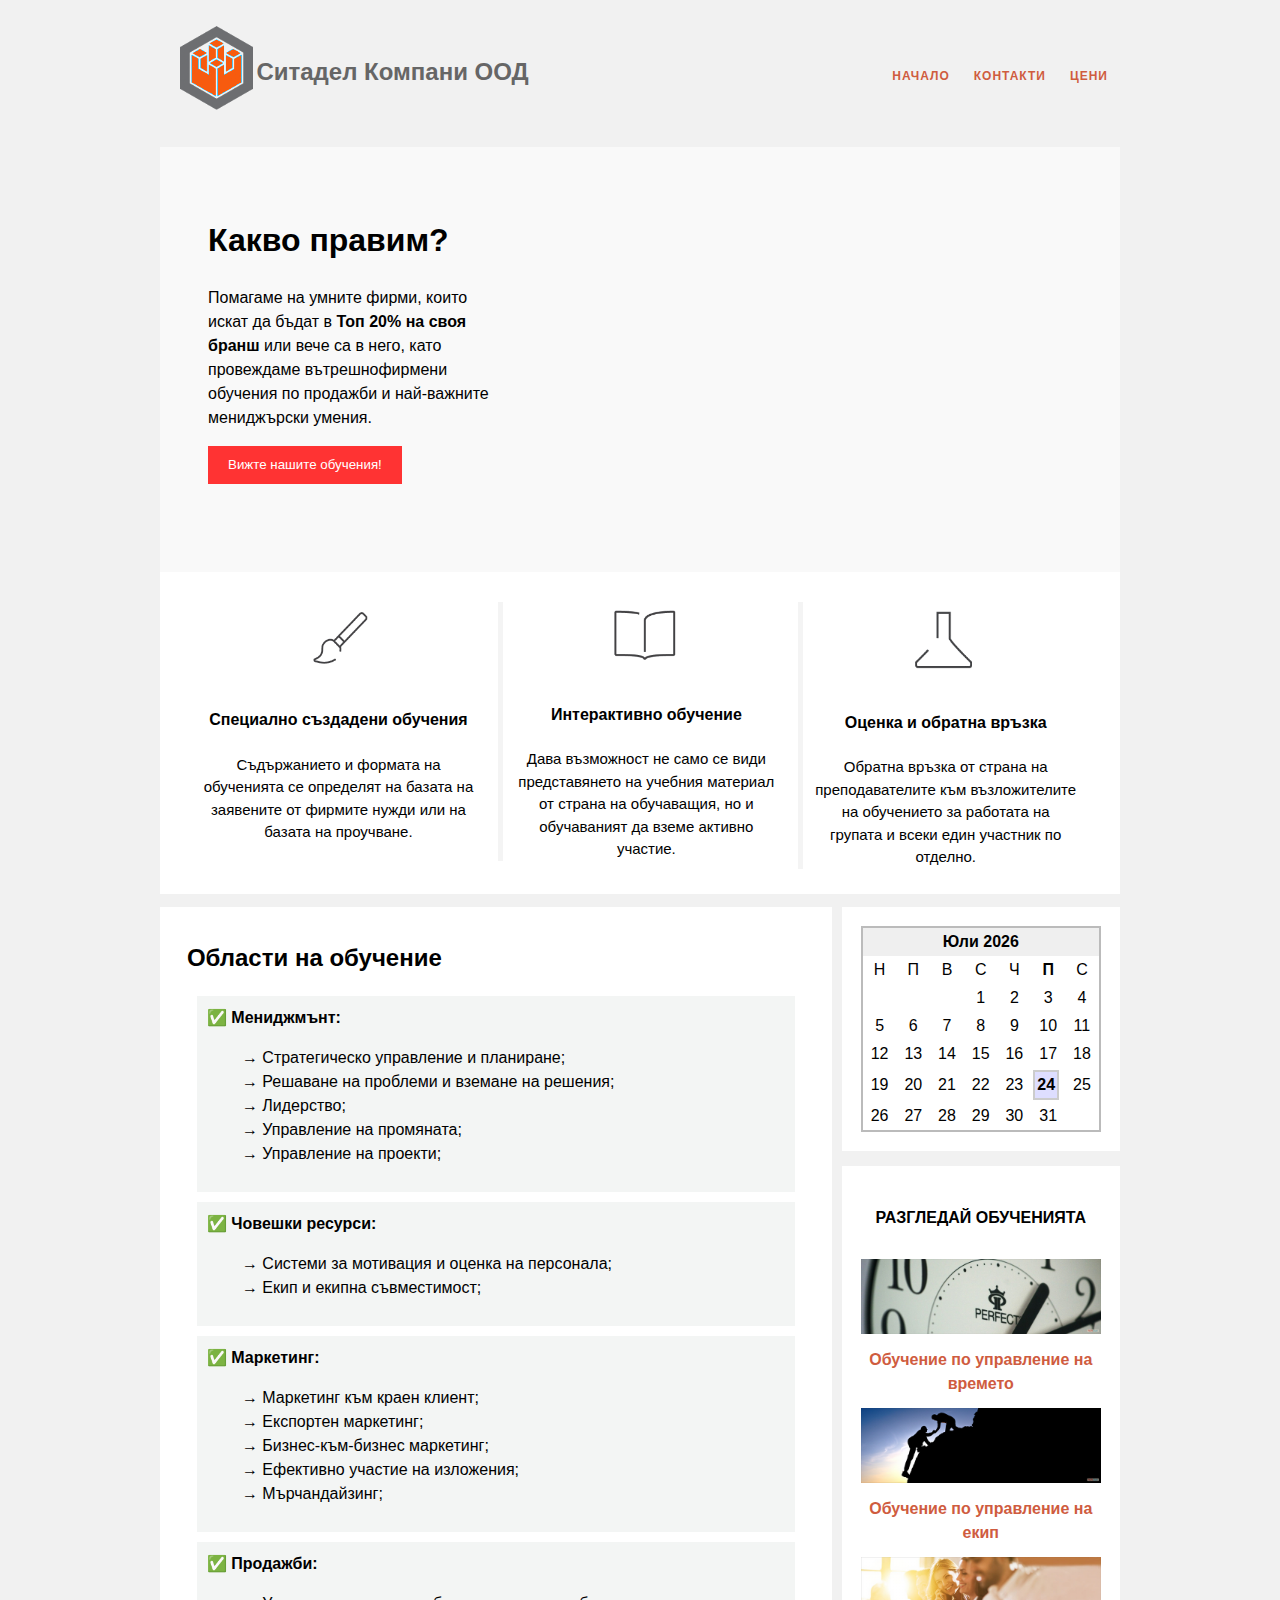
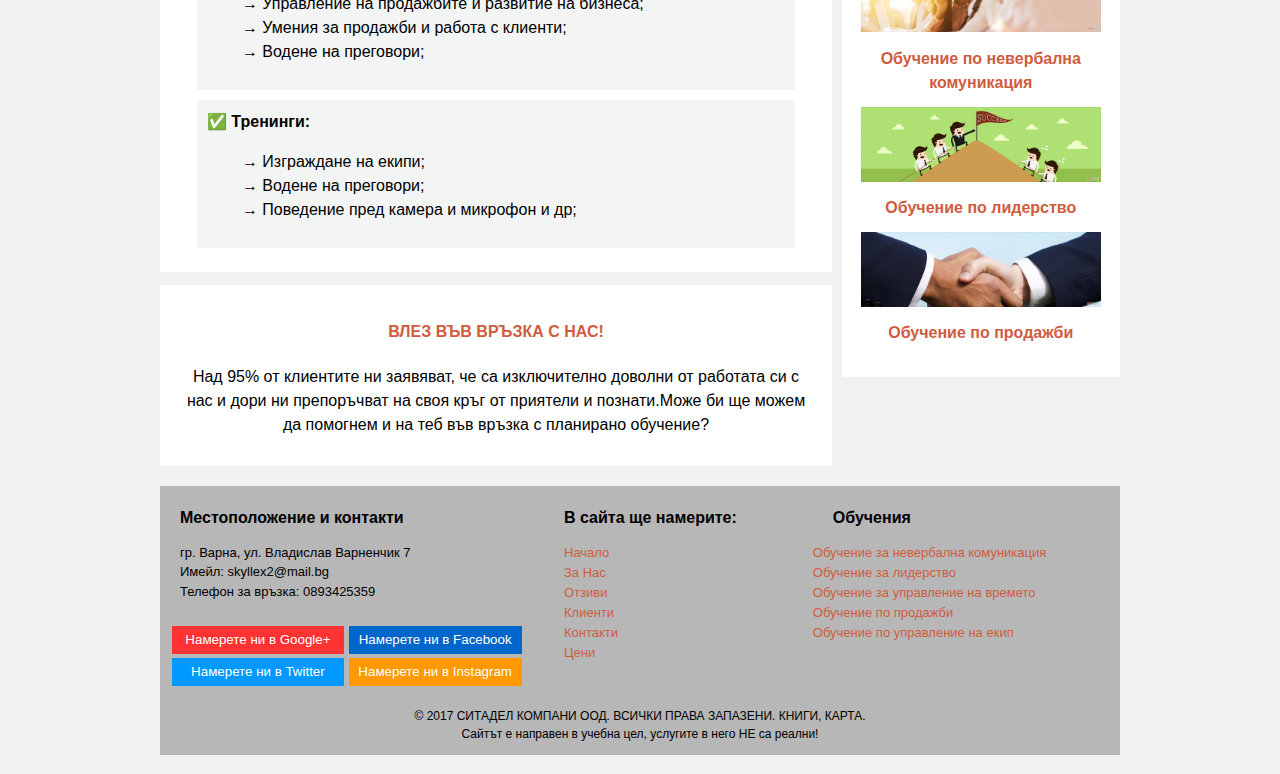
==== index.html @ d4a2cf59 "Initial commit" ====
<!DOCTYPE html>
 <html>
 <head>
  <meta charset="utf-8">
  <meta name="description" content="Вътрешнофирмени обучения">
  <meta name="keywords" content="обучения, фирма, семинари, растеж, изграждане, екип, мотивация">
  <meta name="author" content="Камен Кънчев">
  <meta name="viewport" content="width=device-width, initial-scale=1.0">
 <link rel="stylesheet" href="css/social.css"><!-- End Of Social Medias-->
<title>Ситадел ООД</title>
<!--Beginning of the page layout css-->
<link rel="stylesheet" href="style.css" type="text/css">
<link rel="stylesheet" media="only screen and (min-width: 150px) and (max-width:800px)" href="style-800.css" type="text/css">
<link rel="stylesheet" media="only screen and (min-width: 601px) and (max-width:1200px)" href="style-1200.css" type="text/css">
<!--End of the page layout css-->
</head>

<body>
<div id="maintitle">
<div id="logo"><a href="index.html"><img src="images/logoo.png" alt="Logo"></a>
</div><!--end of logo-->
<div id="titlename"><a href="index.html"><h2>Ситадел Компани ООД</h2></a></div>
<!--end of main title-->

<ul class="main-navigation">
  <li><a href="prices.html">Цени</a></li>
  <li><a href="contact.html">Контакти</a></li>
  <li><a href="index.html">Начало</a>
    <ul>
      <li><a href="for_us.html">За нас</a></li>
      <li><a href="trainings.html">Обучения</a>
        <ul>
          <li><a href="training-nonverb.html">Обучение за невербална комуникация</a></li>
          <li><a href="training-leader.html">Обучение за лидерство</a></li>
          <li><a href="training-time.html">Обучение за управление на времето</a></li>
          <li><a href="training-sales.html">Обучение по продажби</a></li>
          <li><a href="training-team.html">Обучение по управление на екип</a></li>
        </ul>
      </li>
      <li><a href="reviews.html">Препоръки</a>
        <ul>
          <li><a href="clients.html">Нашите Клиенти</a></li>
          <li><a href="reviews.html">Отзиви</a></li>
        </ul>
      </li>
    </ul>
  </li>
</ul>

<section id="showcase">
<body>
	<div class="left_frame">
		<h1>Какво правим?</h1>
        <p>Помагаме на умните фирми, които искат да бъдат в <b>Топ 20% на своя бранш</b> или вече са в него, като провеждаме вътрешнофирмени обучения по продажби и най-важните мениджърски умения.</p>
		<button type="submit" class="button_1"><a href="trainings.html">Вижте нашите обучения!</a></button>
    </div>
	<div class="frame">
		<iframe width="520" height="320" src="https://www.youtube.com/embed/FnrdFtur9ug" frameborder="0" allowfullscreen></iframe></div>
	</div> <!-- end of container -->
</section> <!-- end of showcase -->

<div class="box_space">
	<section id="boxes">
    <div class="box">
    <img src="images/1.png" alt="box_view">
    <h4>Cпециално създадени oбучения</h4>
    <p>Съдържанието и формата на обученията се определят на базата на заявените от фирмите нужди или на базата на проучване.</p>
    </div>
    
    <div class="box">
    <div class="verticalLine" alt="box_view2">
    <img src="images/3.png">
    <h4>Интерактивно обучение</h4>
    <p>Дава възможност не само се види представянето на учебния материал от страна на обучаващия, но и обучаваният да вземе активно участие.</p>
    </div> </div>
    
    <div class="box">
    <div class="verticalLine" alt="box_view3">
    <img src="images/2.png">
    <h4>Оценка и обратна връзка</h4>
    <p>Обратна връзка от страна на преподавателите към възложителите на обучението за работата на групата и всеки един участник по отделно.</p>
    </div> </div>
    </section>
</div>


<div class="Content">
	<article class="topContent">
    <header><h2>Области на обучение</h2></header>
    <content>
        <div class="fixes">
        	<b>✅ Мениджмънт:</b>
            <div class="in">
        		<p> → Стратегическо управление и планиране;<br> → Решаване на проблеми и вземане на решения; <br> → Лидерство; 
        		<br> → Управление на промяната; <br> → Управление на проекти;<br>
        		</p> 
            </div>
        </div>
        
        <div class="fixes">
        	<b>✅ Човешки ресурси:</b>
            <div class="in">
        		<p> → Системи за мотивация и оценка на персонала;<br> → Екип и екипна съвместимост; <br>
        		</p> 
            </div>
        </div>
        
        <div class="fixes">
        	<b>✅ Маркетинг:</b>
            <div class="in">
        		<p> → Маркетинг към краен клиент;<br> → Експортен маркетинг; <br> → Бизнес-към-бизнес маркетинг; 
        		<br> → Ефективно участие на изложения; <br> → Мърчандайзинг;<br>
        		</p> 
            </div>
        </div>
        
        <div class="fixes">
        	<b>✅ Продажби:</b>
            <div class="in">
        		<p> → Управление на продажбите и развитие на бизнеса;<br> → Умения за продажби и работа с клиенти; 
                <br> → Водене на преговори;<br>
        		</p> 
            </div>
        </div>
        <div class="fixes">
        	<b>✅ Тренинги:</b>
            <div class="in">
        		<p> → Изграждане на екипи;<br> → Водене на преговори; 
                <br> → Поведение пред камера и микрофон и др;<br>
        		</p> 
            </div>
        </div>
    </content>
	</article>
    
    <article class="bottomContent">
		<h4><center><a href="contact.html">ВЛЕЗ ВЪВ ВРЪЗКА С НАС!</a></center></h4>
    <p><center>Над 95% от клиентите ни заявяват, че са изключително доволни от работата си с нас и дори ни препоръчват на своя кръг от приятели и познати.Може би ще можем да помогнем и на теб във връзка с планирано обучение?</center></p>
	</article>
</div>
</div>

<aside class="TopSideBar">
<article>
   <center><script src="js/myscripts.js"></script></center>
   </article>
</aside>

<aside class="MiddleSideBar">
	<article>
    <h4><center>РАЗГЛЕДАЙ ОБУЧЕНИЯТА</center></h4>
    <div id="SideImages">
    <center><img src="Sidebar/resized/1_320x100.png" alt="training"></center>
    <center><a href="training-time.html">Обучение по управление на времето</a></center>
    <center><img src="Sidebar/resized/2_320x100.png" alt="training2"></center>
    <center><a href="training-team.html">Обучение по управление на екип</a></center>
    <center><img src="Sidebar/resized/3_320x100.png" alt="training3"></center>
    <center><a href="training-nonverb.html">Обучение по невербална комуникация</a></center>
    <center><img src="Sidebar/resized/4_320x100.png" alt="training4"></center>
    <center><a href="training-leader.html">Обучение по лидерство</a></center>
    <center><img src="Sidebar/resized/5_320x100.png" alt="training5"></center>
    <center><a href="training-sales.html">Обучение по продажби</a></center>
    </div>
    </article>
</aside>

<footer class="MainFooter">
	<div class="social_footer">
    		<div class="boldy">
            <b>Местоположение и контакти</b></div>
            <p>гр. Варна, ул. Владислав Варненчик 7
            <br>Имейл: skyllex2@mail.bg
            <br>Телефон за връзка: 0893425359</p>
            <button type="submit" class="button_2">
            <a href="https://plus.google.com/+1stonlinesolutionsBg">Намерете ни в Google+</a></button> 
            <button type="submit" class="button_3">
            <a href="https://www.facebook.com/FirstOnlineSolutionsBulgaria/?fref=ts">Намерете ни в Facebook</a></button>
            <button type="submit" class="button_4">
            <a href="https://twitter.com/first_online">Намерете ни в Twitter</a></button>
            <button type="submit" class="button_5">
            <a href="http://www.1stonlinesolutions.bg">Намерете ни в Instagram</a></button>
    </div>
    
    <div class="social_footer2">
    		<div class="boldy">
            <b>В сайта ще намерите:</b></div>
            <p><a href="index.html">Начало</a><br>
            <a href="for_us.html">За Нас</a>
            <br><a href="reviews.html">Отзиви</a>
            <br><a href="clients.html">Клиенти</a><br>
            <a href="contact.html">Контакти</a><br>
            <a href="prices.html">Цени</a>
            </p>
    </div>
    
    <div class="social_footer3">
    		<div class="boldy">
            <b>Обучения</b></div>
            <p><a href="training-nonverb.html">Обучение за невербална комуникация</a><br>
            <a href="training-leader.html">Обучение за лидерство</a>
            <br><a href="training-time.html">Обучение за управление на времето</a>
            <br><a href="training-sales.html">Обучение по продажби</a><br>
            <a href="training-team.html">Обучение по управление на екип</a><br>
            </p>
          </div>
    
    <div class="final_footer">
	<p><center>&copy 2017 СИТАДЕЛ КОМПАНИ ООД. ВСИЧКИ ПРАВА ЗАПАЗЕНИ. КНИГИ, КАРТА. <br>
    Сайтът е направен в учебна цел, услугите в него НЕ са реални!</center></p>
    </div>
</footer>
</header>
</body>
</html>
---- css/social.css ----
html {
	font-size: 20px;
}
body {
	background-color: #ccc;
	text-align: center;
	height: auto;
}

/* Wrapper */
.icon-button {
	float:right;
	background-color: white;
	border-radius: 3.6rem;
	cursor: pointer;
	display: inline-block;
	font-size: 2.0rem;
	height: 3.6rem;
	line-height: 3.6rem;
	margin: 25px 5px 0 5px;
	position: relative;
	text-align: center;
	-webkit-user-select: none;
	   -moz-user-select: none;
	    -ms-user-select: none;
	        user-select: none;
	width: 3.6rem;
}

/* Circle */
.icon-button span {
	border-radius: 0;
	display: block;
	height: 0;
	left: 50%;
	margin: 0;
	position: absolute;
	top: 50%;
	-webkit-transition: all 0.3s;
	   -moz-transition: all 0.3s;
	     -o-transition: all 0.3s;
	        transition: all 0.3s;
	width: 0;
}
.icon-button:hover span {
	width: 3.6rem;
	height: 3.6rem;
	border-radius: 3.6rem;
	margin: -1.8rem;
}
.twitter span {
	background-color: #4099ff;
}
.facebook span {
	background-color: #3B5998;
}
.google-plus span {
	background-color: #db5a3c;
}

/* Icons */
.icon-button i {
	background: none;
	color: white;
	height: 3.6rem;
	left: 0;
	line-height: 3.6rem;
	position: absolute;
	top: 0;
	-webkit-transition: all 0.3s;
	   -moz-transition: all 0.3s;
	     -o-transition: all 0.3s;
	        transition: all 0.3s;
	width: 3.6rem;
	z-index: 10;
}
.icon-button .icon-twitter {
	color: #4099ff;
}
.icon-button .icon-facebook {
	color: #3B5998;
}
.icon-button .icon-google-plus {
	color: #db5a3c;
}
.icon-button:hover .icon-twitter,
.icon-button:hover .icon-facebook,
.icon-button:hover .icon-google-plus {
	color: white;
}
---- style.css ----
@charset "utf-8";
/* CSS Document */
body{
	background-color:#f1f1f1;
	font-size:16px;
	font-family:"Lucida Sans Unicode", "Lucida Grande", sans-serif;
	line-height:1.5;
	text-align:left;
	margin:0 auto;
	width:75%;
	clear: both;
}

a{
	text-decoration:none;
}
a:link, a:visited{
	color:#CF5C3F;
}

a:hover, a:active{
	color:#CF5C3F;
}

.main-navigation {
	padding-top:35px;
}

.main-navigation ul {
  list-style: none;
  padding: 0;
  margin: 0;
  float:right;
 
}

ul li {
  display: block;
  position: relative;
  float: right;

}
li ul { display: none; }

ul li a {
  	position: relative;
    display: block;
   	padding:16px 0 10px 0;
	margin-top:36px;
    margin: 0 12px;
    letter-spacing: 1px;
    font-size: 12px;
    font-family: Arial;
    text-decoration:none;
    font-weight: 900;
    text-transform: uppercase;
    transition: color 0.1s,background-color 0.1s,padding 0.2s ease-in;
    color: #fff;
	z-index: 9999
}

ul li a::before {
    content: '';
    display: block;
    position: absolute;
    bottom: 3px;
    left: 0;
    height: 3px;
    width: 100%;
    background-color: #000;
    transform-origin: right top;
    transform: scale(0, 1);
    transition: color 0.1s,transform 0.2s ease-out;
}

ul li a:hover { }

li:hover > ul {
  display: block;
  position: absolute;
}

li:hover li { float: none; }

li:hover a { }

li:hover li a:hover {  }

li ul li { 
border-top: 0;
background-color:#f4f4f4;
z-index:9999;
}

ul ul ul {
  left: 100%;
  top: 0;
}

a:hover::before, a:focus::before {
    transform-origin: left top;
    transform: scale(1, 1);
}

ul:before,
ul:after {
  content: " "; 
  display: table; 
}

ul:after { clear: both; }


#showcase {
	margin-top:20px;
	mi-height:400px;
	background-color:#F9F9F9;
	height:420px;
	padding-bottom:30px;
	
}

.left_frame {
	float:left;
	overflow:auto;
	margin-top:5%;
	margin-left:5%;
	width:30%;
}

.frame {
	float:right;
	margin: 5% 5% 50px 3%;
	width:0 auto;
}

.button_1 {
	height:38px;
	background:#F33;
	border:0;
	padding-left:20px;
	padding-right:20px;
	color:white;
}

.button_1 a {
	text-decoration:none;
	color:white;
}

.box_space {
	width: 100%;
	float:left;
	background-color:#fff;
}

#boxes {
 margin-top: 20px;
 margin-left: 3%;
}

#boxes .box {
	float:left;
	width:30%;
	padding:10px;
	text-align:center;
}

#boxes .box img {
	width: 32%;
}

#boxes .box p {
	font-size: 15px;
}

.verticalLine {
  border-left: thick solid #f4f4f4;
  padding-left: 12px;
}

.mainContent {
	line-height: 25px;
}

.Content {
	width: 70%;
	float:left;
}

.topContent {
	background-color:#FFF;
	padding: 2% 4%;
	margin-top: 2%;
}

.topContent img {
	float:left;
	width:9%;
	margin:2%;
}

.topContent .time {
	width:60%;
}

.topContent .time_right {
	width:50%;
	float:right;
}

.topContent .fixes {
	border:#f9f9f9;
	background-color:#f3f5f4;
	margin:10px;
	padding:10px;
}

.topContent .in {
	margin-left: 35px;
}

.bottomContent {
	background-color:#FFF;
	padding: 2% 4%;
	margin-top: 2%;
	/*border-radius: 5px; */
}

.TopSideBar {
	width: 25%;
	float:left;
	padding: 2% 2%;
	background-color: #FFF;
	/*border-radius: 5px; */
	margin: 1.4% 0 0 1%;
}


.MiddleSideBar {
	width: 25%;
	float:left;
	margin: 1.5% 0 0 1%;
	padding: 2% 2%;
	background-color: #FFF;
	/*border-radius: 5px; */
}

.MiddleSideBar center {
	padding-bottom: 3%;
	/*color:#CF5C3F; */
}

.MiddleSideBar center a{
	position: relative;
	font-size:16px;
	font-family:"Lucida Sans Unicode", "Lucida Grande", sans-serif;
    display: block;
	padding-bottom: 5px;
    text-decoration:none;
    font-weight: 900;
    transition: color 0.1s,background-color 0.1s,padding 0.2s ease-in;
}

.MiddleSideBar center a::before{
	content: '';
    display: block;
    position: absolute;
    bottom: 3px;
    left: 0;
    height: 3px;
    width: 100%;
    background-color: #000;
    transform-origin: right top;
    transform: scale(0, 1);
    transition: color 0.1s,transform 0.2s ease-out;
}

.MiddleSideBar center a:hover::before, a:focus::before {
    transform-origin: left top;
    transform: scale(1, 1);
}

.MainFooter{
	width: 100%;
	float:left;
	background-color: #B7B7B7;
	margin-top: 2%;
	margin-bottom: 2%;
}



.social_footer {
	width:40%;
	float:left;
}

.boldy {
	margin-top:20px;
	font-family:Arial, Helvetica, sans-serif;
	font-size:16px;
}

.social_footer p {
	margin-left:20px; font-size:13px; font-family:Arial, Helvetica, sans-serif;
}

.social_footer b {
	margin:20px;
}

.social_footer2 {
	float:left;
	width:28%;
}

.social_footer2 p {
	margin-left:20px; font-size:13px; font-family:Arial, Helvetica, sans-serif; color:#333; line-height:20px;
}

.social_footer2 b {
	margin:20px;
}

.social_footer3 p {
	margin-left:20px; font-size:13px; font-family:Arial, Helvetica, sans-serif; color:#333; line-height:20px;
}

.social_footer3 b {
	margin:20px;
}


.links_footer {
	width:30%;
	float:right;
}

.final_footer {
	width: 100%; font-family:Arial, Helvetica, sans-serif; font-size:12px; float:left; 
	margin-top: 1%;
}

.button_2 {
	height:28px; width:45%;
	background:#F33; border:0;
	margin-top: 3%; margin-left: 3%;
	padding-left:1%; padding-right:1%; color:white;
}

.button_2 a {
	text-decoration:none;
	color:white;
}

.button_3 {
	height:28px; width:45%; background:#06C; border:0;
	margin-top: 3%;
	padding-left:1%; padding-right:1%;
	color:white;
}

.button_3 a {
	text-decoration:none; color:white;
}
.button_4 {
	height:28px; width:45%; background:#09F; border:0;
	margin-top: 1%; margin-left: 3%; padding-left:1%; padding-right:1%;
	color:white;
}

.button_4 a {
	text-decoration:none; color:white;
}

.button_5 {
	height:28px; width:45%; background:#F90; border:0;
	margin-top: 1%; padding-left:1%; padding-right:1%;
	color:white;
}

.button_5 a {
	text-decoration:none; color:white;
}

#img {
	height: 34px;
	width: 31px;
}
.body #h2 {
	float: right;
	clear: both;
	height: 74px;
	width: 284px;
}

.topContent content #quotes {
	color: #666;
	padding: 2%;
	font-size: 17px;
	font-style: oblique;
}

#maintitle #logo {
	float: left;
	width: 8%;
	height: auto;
	margin-left: 1%;
}

#maintitle #titlename {
	float: left;
	width: 47%;
}

#maintitle {
	clear: both;
	height: 115px;
	font-family: Arial, Helvetica, sans-serif;
}

#maintitle #titlename h2 {
	color: #666;
	padding-top: 18px;
	padding-left: 10px;
}
#maintitle #logo a img {
	padding: 10px;
}
.MiddleSideBar article #SideImages img {
	max-width: 100%;
    height: auto;
}
.mainContent .Content .topContent content p img {
	max-width:100%;
	height: auto;
}
---- style-800.css ----
.body {
	width:90%;
	}
.body .slideshow .Content .bottomContent header h2 {
	width: auto;
}

	.mainheader nav {
	height:280px;
	margin: 0%;
}

.mainheader nav ul {
	padding-left: 0;
}

.mainheader nav ul li {
	width: 100%;
	text-align: center;
}

.mainheader nav a:link, .mainheader nav a:visited {
	padding: 10px 10px;
	height: 20px;
	display: block;
}

.Content {
	width: 100%;
	float:left;
}
.topContent content #quotes {
	color: #666;
	padding: 2%;
	font-size: 17px;
	font-style: oblique;
}
.post-info {
	display:none;
}
.topContent {
	margin-top: 2%;
	margin-bottom: 3%;
}

.bottomContent {
	margin-top: 3%;
	margin-bottom: 3%;
}

.TopSideBar {
	width: 96%;
	float:left;
	padding: 2% 2%;
	background-color: #FFF;
	border-radius: 5px;
	margin:0 0 0 1%;
}


.MiddleSideBar {
	width: 96%;
	float:left;
	margin: 2.5% 0 0 1%;
	padding: 2% 2%;
	background-color: #FFF;
	border-radius: 5px;
}
.BottomSideBar {
	width: 96%;
	float:left;
	margin: 2.5% 0 0 1%;
	padding: 2% 2%;
	background-color: #FFF;
	border-radius: 5px;
	
}
.body #maintitle #social {
	display: none;
}
#maintitle #logo a img {
	display: none;
}

#maintitle #titlename h2 {
	font-size: 25px;
	width: 100%;
}
#maintitle #logo {
	float: left;
	width: 5%;
	height: auto;
}
#maintitle #social {
	float: right;
	width: 10%;
}
#maintitle #titlename {
	float: left;
	width: 85%;
}
#maintitle {
	clear: both;
	height: 100px;
}
.MiddleSideBar article #SideImages img {
	background-position: center;
	padding: 1% 0%;
}
.MiddleSideBar article #SideImages hr {
	display: none;
}.mainContent .Content .training1 p {
	display: none;
}
.mainContent .Content .training2 p {
	display: none;
}
.mainContent .Content .training3 p {
	display: none;
}
.mainContent .Content .training4 p {
	display: none;
}
.mainContent .Content .training5 p {
	display: none;
}
---- style-1200.css ----
.body {
	width:90%;
	}
	.mainheader nav {
	margin: 0%;
}

.mainheader nav ul {
	padding-left: 0;
}

.mainheader nav ul li {
}

.mainheader nav a:link, .mainheader nav a:visited {
}

#maintitle #logo a img {
	display: none;
}

.Content {
	width: 100%;
	float:left;
}
.post-info {
	display:none;
}
.topContent {
	margin-top: 2%;
	margin-bottom: 3%;
}

.bottomContent {
	margin-top: 3%;
	margin-bottom: 3%;
}

.TopSideBar {
	width: 96%;
	float:left;
	padding: 2% 2%;
	background-color: #FFF;
	border-radius: 5px;
	margin:0 0 0 0;
}


.MiddleSideBar {
	width: 96%;
	float:left;
	margin: 2.5% 0 0 0;
	padding: 2% 2%;
	background-color: #FFF;
	border-radius: 5px;
}
.BottomSideBar {
	width: 96%;
	float:left;
	margin: 2.5% 0 0 0;
	padding: 2% 2%;
	background-color: #FFF;
	border-radius: 5px;
	
}#maintitle #titlename h2 {
	font-size: 25px;
}
#maintitle #logo {
	float: left;
	width: 0%;
	height: auto;
}
#maintitle #social {
	float: right;
	width: 40%;
}
#maintitle #titlename {
	float: left;
	width: 60%;
}
.MiddleSideBar article #SideImages img {
	background-position: center;
	padding: 1% 0%;
}
.MiddleSideBar article #SideImages hr {
	display: none;
}
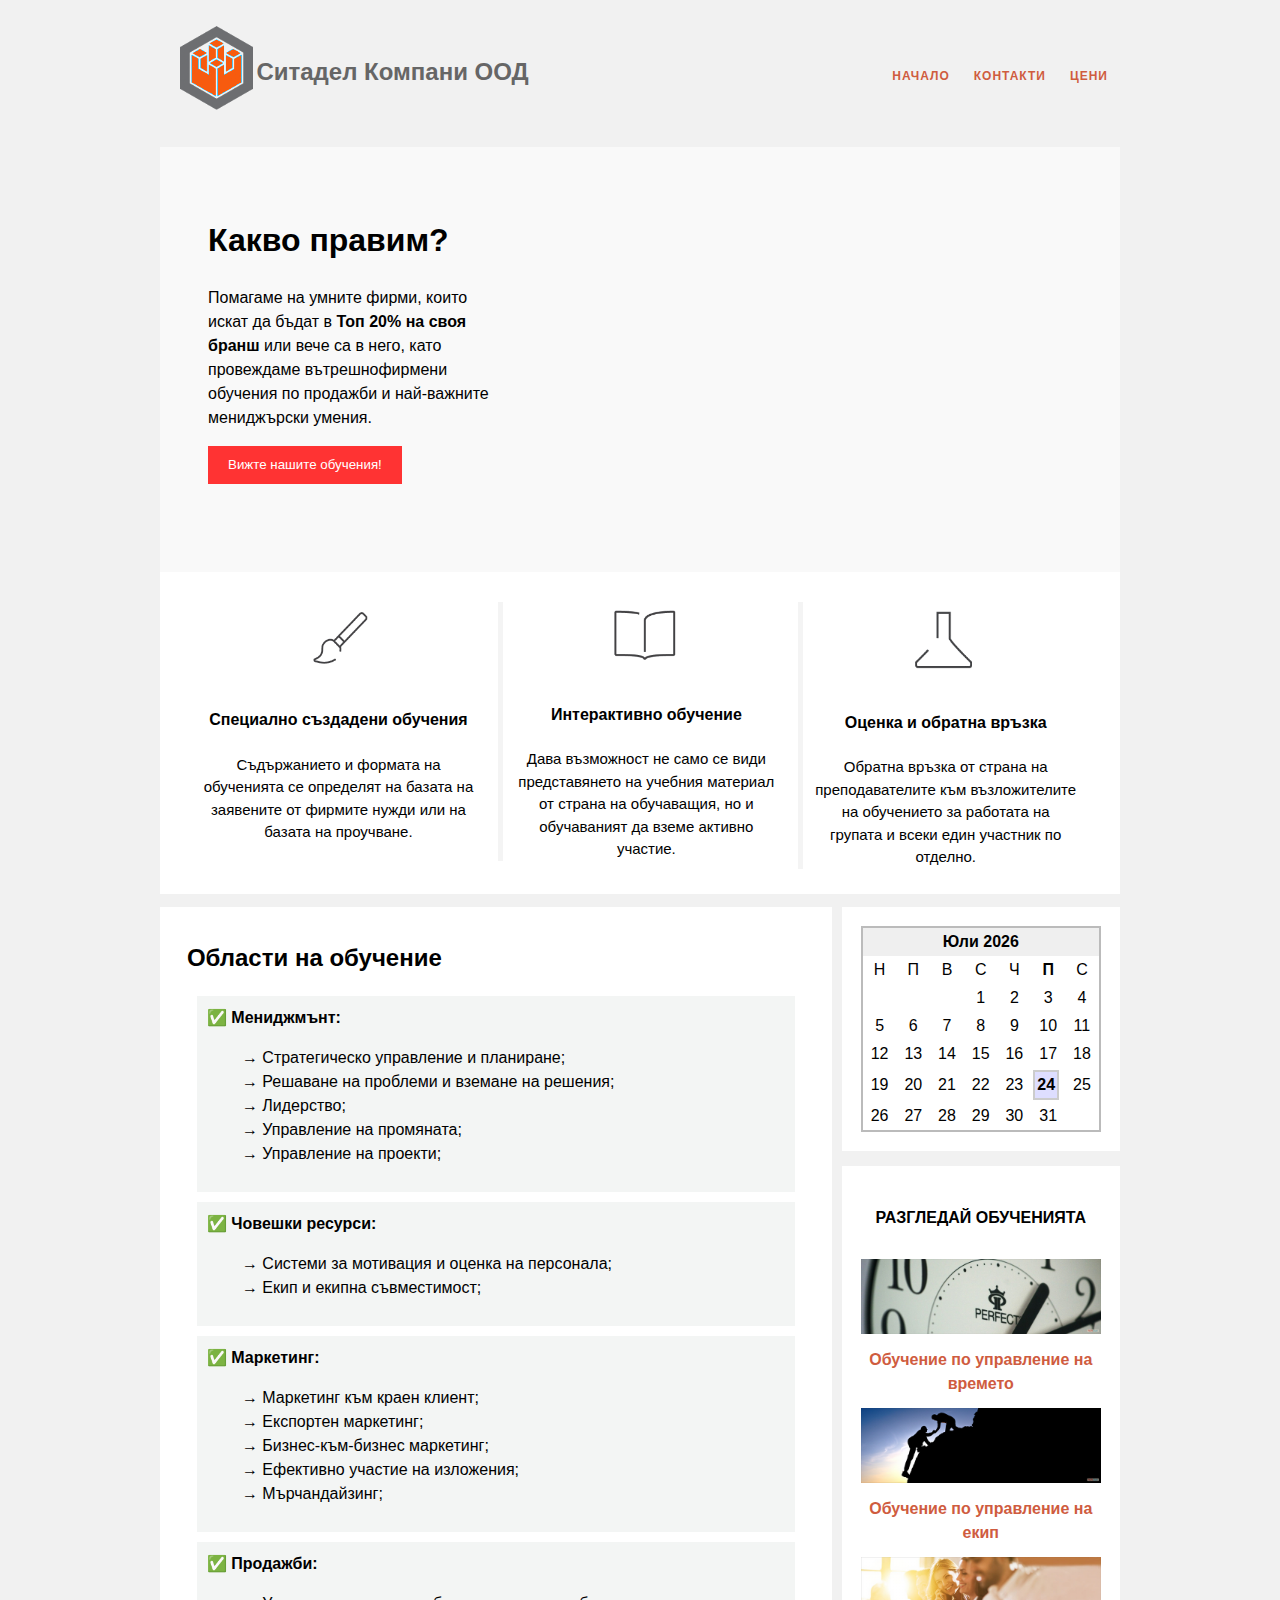
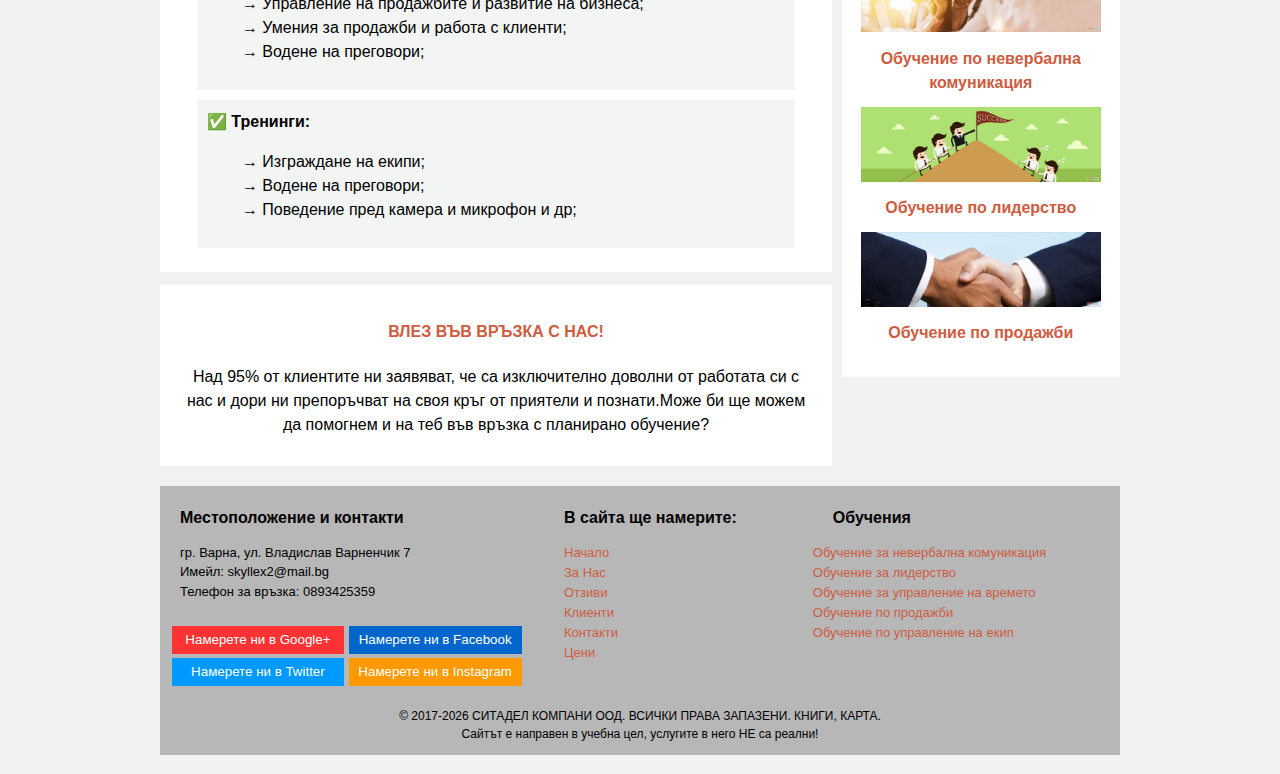
==== commit de8c0c51: "automated update of the present year wt vanilla js" ====
--- a/index.html
+++ b/index.html
@@ -205,7 +205,8 @@
           </div>
     
     <div class="final_footer">
-	<p><center>&copy 2017 СИТАДЕЛ КОМПАНИ ООД. ВСИЧКИ ПРАВА ЗАПАЗЕНИ. КНИГИ, КАРТА. <br>
+	<p><center>&copy 2017<script>new Date().getFullYear() > 2017 && document.write("-" + new Date().getFullYear());</script>
+     СИТАДЕЛ КОМПАНИ ООД. ВСИЧКИ ПРАВА ЗАПАЗЕНИ. КНИГИ, КАРТА. <br>
     Сайтът е направен в учебна цел, услугите в него НЕ са реални!</center></p>
     </div>
 </footer>
